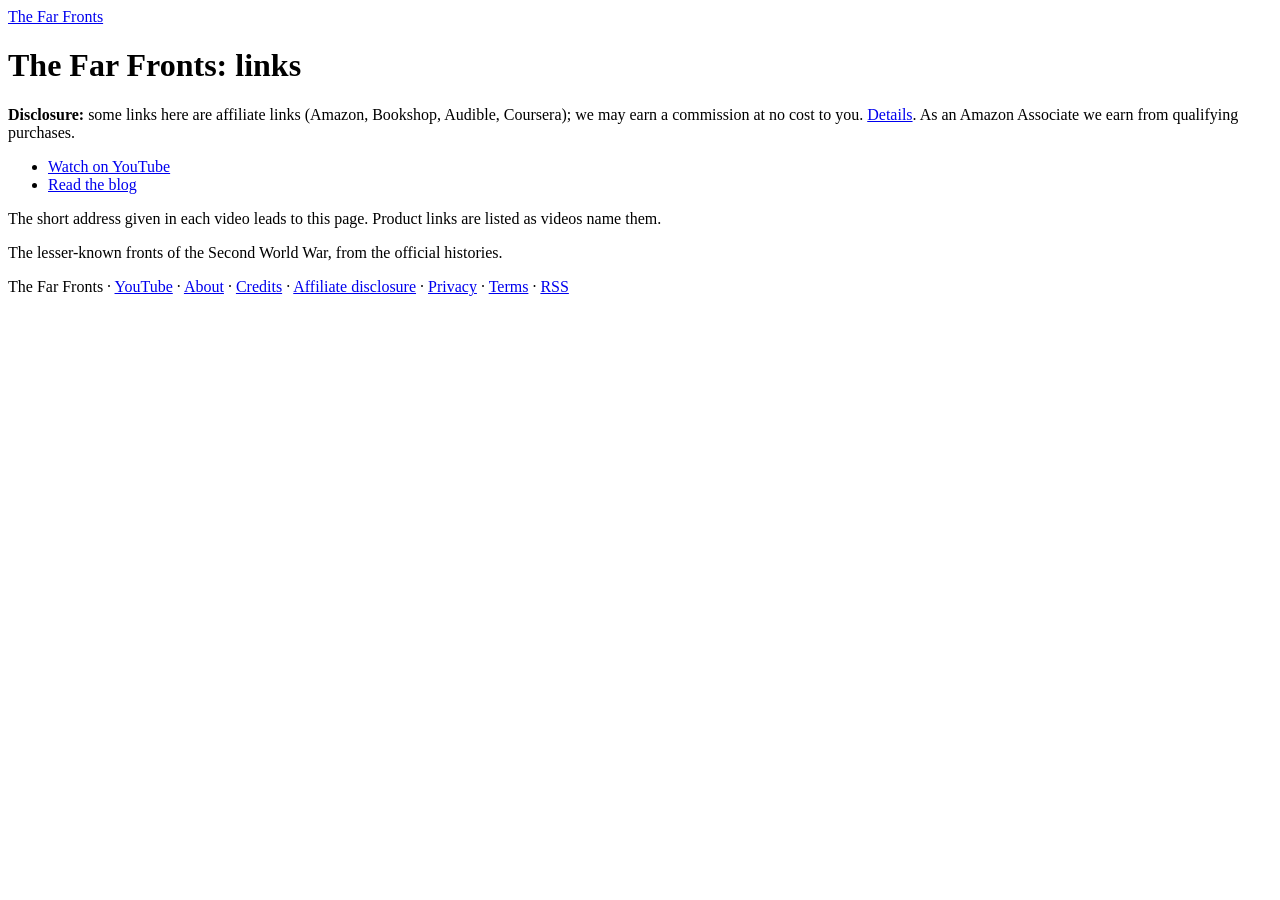
==== go/index.html @ 7ebbe9b3 "Launch thefarfronts.visionmediachannels.com" ====
<!doctype html>
<html lang="en">
<head>
<meta charset="utf-8">
<meta name="viewport" content="width=device-width, initial-scale=1">
<title>Links · The Far Fronts</title>
<meta name="description" content="Every The Far Fronts link in one place: channel, blog and the products named in the videos.">
<link rel="canonical" href="https://thefarfronts.visionmediachannels.com/go/">
<meta property="og:site_name" content="The Far Fronts">
<meta property="og:type" content="website">
<meta property="og:title" content="Links · The Far Fronts">
<meta property="og:description" content="Every The Far Fronts link in one place: channel, blog and the products named in the videos.">
<meta property="og:url" content="https://thefarfronts.visionmediachannels.com/go/">
<meta property="og:image" content="https://thefarfronts.visionmediachannels.com/images/site-header.png">
<meta name="twitter:card" content="summary_large_image">
<link rel="alternate" type="application/rss+xml" title="The Far Fronts" href="https://thefarfronts.visionmediachannels.com/feed.xml">
<link rel="icon" type="image/png" sizes="32x32" href="https://thefarfronts.visionmediachannels.com/favicon-32.png">
<link rel="icon" type="image/png" sizes="512x512" href="https://thefarfronts.visionmediachannels.com/favicon-512.png">
<link rel="preconnect" href="https://fonts.googleapis.com">
<link rel="preconnect" href="https://fonts.gstatic.com" crossorigin>
<link rel="stylesheet" href="https://fonts.googleapis.com/css2?family=Oswald:wght@400;700&amp;family=Merriweather:wght@400;700&amp;display=swap">
<link rel="stylesheet" href="https://thefarfronts.visionmediachannels.com/style.css">

</head>
<body>
<header class="site"><a href="https://thefarfronts.visionmediachannels.com/">The Far Fronts</a></header>
<main>
<h1>The Far Fronts: links</h1><aside class="disclosure"><strong>Disclosure:</strong> some links here are affiliate links (Amazon, Bookshop, Audible, Coursera); we may earn a commission at no cost to you. <a href="https://thefarfronts.visionmediachannels.com/affiliate-disclosure/">Details</a>. As an Amazon Associate we earn from qualifying purchases.</aside><ul class="posts"><li><a href="https://www.youtube.com/@thefarfronts">Watch on YouTube</a></li><li><a href="https://thefarfronts.visionmediachannels.com/">Read the blog</a></li></ul><p class="meta">The short address given in each video leads to this page. Product links are listed as videos name them.</p>
</main>
<footer><p>The lesser-known fronts of the Second World War, from the official histories.</p><p>The Far Fronts · <a href="https://www.youtube.com/@thefarfronts">YouTube</a> · <a href="https://thefarfronts.visionmediachannels.com/about/">About</a> · <a href="https://thefarfronts.visionmediachannels.com/credits/">Credits</a> · <a href="https://thefarfronts.visionmediachannels.com/affiliate-disclosure/">Affiliate disclosure</a> · <a href="https://thefarfronts.visionmediachannels.com/privacy/">Privacy</a> · <a href="https://thefarfronts.visionmediachannels.com/terms/">Terms</a> · <a href="https://thefarfronts.visionmediachannels.com/feed.xml">RSS</a></p></footer>
</body>
</html>
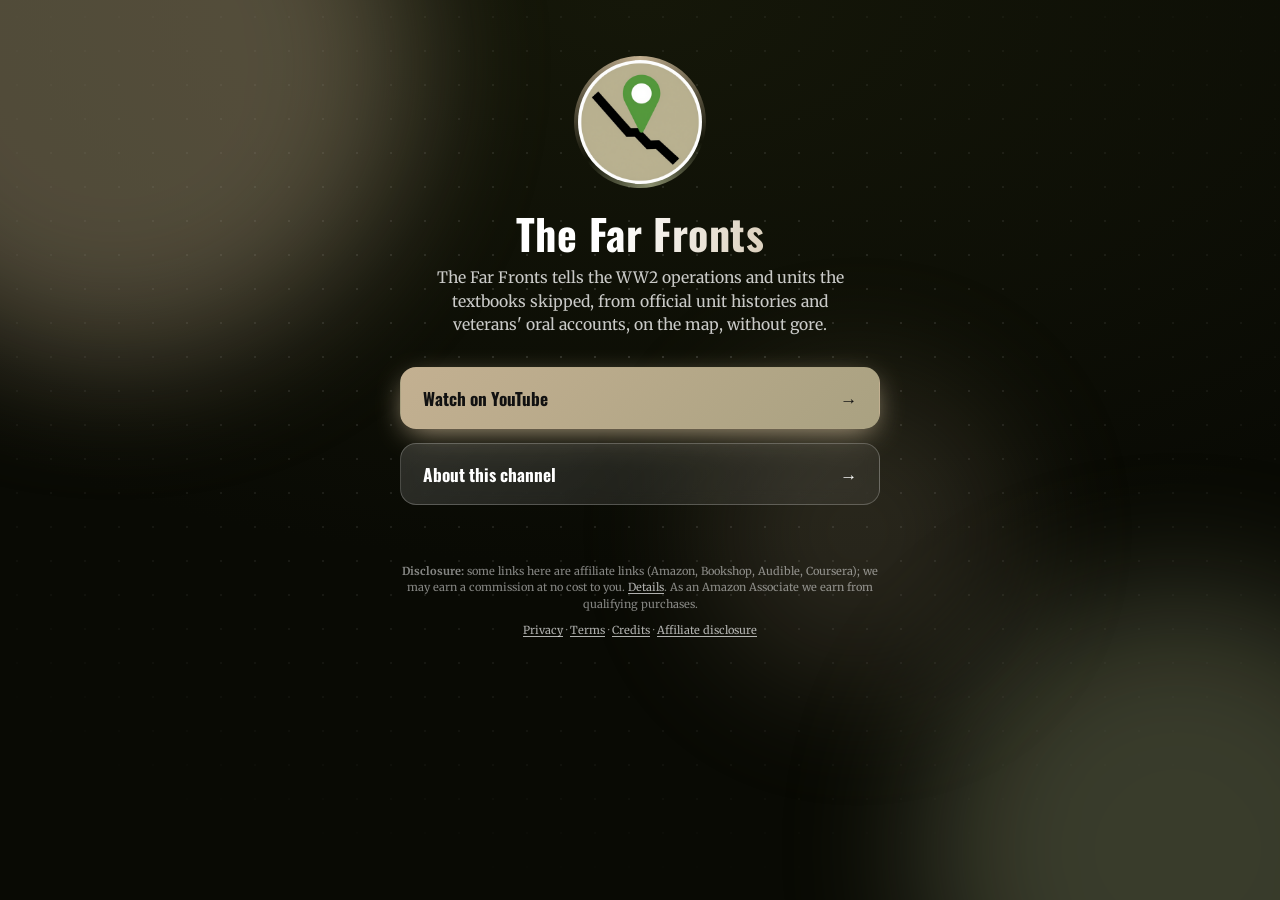
==== commit 8cac0a38: "Animated link hub at host root" ====
--- a/go/index.html
+++ b/go/index.html
@@ -3,30 +3,76 @@
 <head>
 <meta charset="utf-8">
 <meta name="viewport" content="width=device-width, initial-scale=1">
-<title>Links · The Far Fronts</title>
-<meta name="description" content="Every The Far Fronts link in one place: channel, blog and the products named in the videos.">
-<link rel="canonical" href="https://thefarfronts.visionmediachannels.com/go/">
+<title>The Far Fronts · Links</title>
+<meta name="description" content="The Far Fronts tells the WW2 operations and units the textbooks skipped, from official unit histories and veterans&#x27; oral accounts, on the map, without gore.">
+<link rel="canonical" href="https://thefarfronts.visionmediachannels.com/">
 <meta property="og:site_name" content="The Far Fronts">
 <meta property="og:type" content="website">
-<meta property="og:title" content="Links · The Far Fronts">
-<meta property="og:description" content="Every The Far Fronts link in one place: channel, blog and the products named in the videos.">
-<meta property="og:url" content="https://thefarfronts.visionmediachannels.com/go/">
+<meta property="og:title" content="The Far Fronts">
+<meta property="og:description" content="The Far Fronts tells the WW2 operations and units the textbooks skipped, from official unit histories and veterans&#x27; oral accounts, on the map, without gore.">
+<meta property="og:url" content="https://thefarfronts.visionmediachannels.com/">
 <meta property="og:image" content="https://thefarfronts.visionmediachannels.com/images/site-header.png">
 <meta name="twitter:card" content="summary_large_image">
-<link rel="alternate" type="application/rss+xml" title="The Far Fronts" href="https://thefarfronts.visionmediachannels.com/feed.xml">
 <link rel="icon" type="image/png" sizes="32x32" href="https://thefarfronts.visionmediachannels.com/favicon-32.png">
-<link rel="icon" type="image/png" sizes="512x512" href="https://thefarfronts.visionmediachannels.com/favicon-512.png">
-<link rel="preconnect" href="https://fonts.googleapis.com">
-<link rel="preconnect" href="https://fonts.gstatic.com" crossorigin>
+<link rel="preconnect" href="https://fonts.googleapis.com"><link rel="preconnect" href="https://fonts.gstatic.com" crossorigin>
 <link rel="stylesheet" href="https://fonts.googleapis.com/css2?family=Oswald:wght@400;700&amp;family=Merriweather:wght@400;700&amp;display=swap">
-<link rel="stylesheet" href="https://thefarfronts.visionmediachannels.com/style.css">
-
+<style>
+:root{--bg:#151709;--bg2:#090a04;--glow:#C3B091;--glow2:#8a8f6e;--head:'Oswald',Georgia,serif;--body:'Merriweather',system-ui,sans-serif}
+*{box-sizing:border-box}html{-webkit-text-size-adjust:100%}
+body{margin:0;min-height:100vh;color:#fff;font:17px/1.5 var(--body);background:radial-gradient(120% 90% at 50% 0%,var(--bg) 0%,var(--bg2) 70%);overflow-x:hidden;position:relative}
+.orb{position:fixed;border-radius:50%;filter:blur(70px);opacity:.38;pointer-events:none;z-index:0;will-change:transform}
+.o1{width:46vmax;height:46vmax;background:var(--glow);top:-18vmax;left:-14vmax;animation:d1 22s ease-in-out infinite alternate}
+.o2{width:40vmax;height:40vmax;background:var(--glow2);bottom:-16vmax;right:-12vmax;animation:d2 26s ease-in-out infinite alternate}
+.o3{width:24vmax;height:24vmax;background:var(--glow);opacity:.18;top:42%;left:55%;animation:d3 30s ease-in-out infinite alternate}
+@keyframes d1{to{transform:translate(18vmax,12vmax) scale(1.2)}}
+@keyframes d2{to{transform:translate(-16vmax,-10vmax) scale(1.15)}}
+@keyframes d3{to{transform:translate(-30vmax,8vmax) scale(.8)}}
+.dots{position:fixed;inset:0;z-index:0;pointer-events:none;background-image:radial-gradient(rgba(255,255,255,.14) 1px,transparent 1.5px);background-size:34px 34px;mask-image:radial-gradient(70% 60% at 50% 40%,#000,transparent);animation:drift 40s linear infinite}
+@keyframes drift{to{background-position:34px 68px}}
+main{position:relative;z-index:1;max-width:520px;margin:0 auto;padding:56px 20px 28px;text-align:center}
+.ring{width:132px;height:132px;margin:0 auto 22px;border-radius:50%;padding:4px;position:relative;
+  background:conic-gradient(from 0deg,var(--glow),transparent 30%,var(--glow2),transparent 65%,var(--glow));animation:spin 7s linear infinite;
+  opacity:0;animation:spin 7s linear infinite,pop .9s .1s cubic-bezier(.2,.9,.3,1.3) forwards}
+.ring::after{content:"";position:absolute;inset:-14px;border-radius:50%;border:2px solid var(--glow);opacity:.0;animation:pulse 3.2s 1s ease-out infinite}
+.ring img,.ring .ph{width:100%;height:100%;border-radius:50%;display:block;object-fit:cover;background:var(--bg2);animation:unspin 7s linear infinite}
+.ring .ph{display:grid;place-items:center;font:700 44px var(--head)}
+@keyframes spin{to{transform:rotate(360deg)}}@keyframes unspin{to{transform:rotate(-360deg)}}
+@keyframes pulse{0%{transform:scale(.85);opacity:.55}100%{transform:scale(1.25);opacity:0}}
+@keyframes pop{from{opacity:0;transform:scale(.6) rotate(0)}to{opacity:1}}
+h1{font:700 clamp(30px,8vw,42px)/1.1 var(--head);margin:0 0 10px;letter-spacing:.01em;
+  background:linear-gradient(100deg,#fff 20%,var(--glow) 45%,#fff 70%);background-size:220% 100%;-webkit-background-clip:text;background-clip:text;color:transparent;
+  animation:shine 6s 1s ease-in-out infinite,up .8s .25s both}
+@keyframes shine{0%,100%{background-position:100% 0}50%{background-position:0 0}}
+.tag{margin:0 auto 30px;max-width:420px;color:rgba(255,255,255,.78);font-size:.98rem;animation:up .8s .4s both}
+@keyframes up{from{opacity:0;transform:translateY(18px)}to{opacity:1;transform:none}}
+.btns{display:grid;gap:14px}
+.btn{position:relative;display:flex;align-items:center;justify-content:space-between;gap:12px;padding:17px 22px;border-radius:16px;color:#fff;text-decoration:none;
+  font:700 1.08rem var(--head);background:linear-gradient(135deg,rgba(255,255,255,.14),rgba(255,255,255,.05));border:1px solid rgba(255,255,255,.22);
+  backdrop-filter:blur(8px);-webkit-backdrop-filter:blur(8px);overflow:hidden;opacity:0;animation:up .7s calc(.55s + var(--i)*.12s) both;
+  transition:transform .25s cubic-bezier(.2,.8,.3,1.2),border-color .25s,box-shadow .25s}
+.btn:first-child{background:linear-gradient(135deg,var(--glow),color-mix(in srgb,var(--glow) 55%,var(--glow2)));border-color:transparent;color:#111;box-shadow:0 8px 30px -8px var(--glow)}
+.btn::before{content:"";position:absolute;top:0;left:-70%;width:45%;height:100%;background:linear-gradient(100deg,transparent,rgba(255,255,255,.4),transparent);transform:skewX(-20deg);transition:left .7s}
+.btn:hover,.btn:focus-visible{transform:translateY(-4px) scale(1.02);border-color:var(--glow);box-shadow:0 14px 34px -10px var(--glow);outline:none}
+.btn:hover::before{left:130%}.btn i{font-style:normal;transition:transform .25s}.btn:hover i{transform:translateX(6px)}
+.btn:active{transform:scale(.98)}
+.btn:first-child::after{content:"";position:absolute;inset:0;border-radius:16px;box-shadow:0 0 0 0 var(--glow);animation:ping 2.6s 2s ease-out infinite}
+@keyframes ping{0%{box-shadow:0 0 0 0 color-mix(in srgb,var(--glow) 60%,transparent)}70%,100%{box-shadow:0 0 0 16px transparent}}
+footer{position:relative;z-index:1;max-width:520px;margin:0 auto;padding:30px 20px 36px;text-align:center;font-size:11px;line-height:1.5;color:rgba(255,255,255,.5);animation:up 1s 1.4s both}
+footer p{margin:0 0 10px}footer a{color:rgba(255,255,255,.68);text-decoration:underline;text-underline-offset:2px}footer a:hover{color:#fff}
+@media (prefers-reduced-motion:reduce){*,*::before,*::after{animation:none!important;transition:none!important}.btn,h1,.tag,.ring,footer{opacity:1!important}}
+</style>
 </head>
 <body>
-<header class="site"><a href="https://thefarfronts.visionmediachannels.com/">The Far Fronts</a></header>
+<div class="orb o1"></div><div class="orb o2"></div><div class="orb o3"></div><div class="dots"></div>
 <main>
-<h1>The Far Fronts: links</h1><aside class="disclosure"><strong>Disclosure:</strong> some links here are affiliate links (Amazon, Bookshop, Audible, Coursera); we may earn a commission at no cost to you. <a href="https://thefarfronts.visionmediachannels.com/affiliate-disclosure/">Details</a>. As an Amazon Associate we earn from qualifying purchases.</aside><ul class="posts"><li><a href="https://www.youtube.com/@thefarfronts">Watch on YouTube</a></li><li><a href="https://thefarfronts.visionmediachannels.com/">Read the blog</a></li></ul><p class="meta">The short address given in each video leads to this page. Product links are listed as videos name them.</p>
+<div class="ring"><img src="/images/avatar.png" alt="The Far Fronts logo" width="360" height="360"></div>
+<h1>The Far Fronts</h1>
+<p class="tag">The Far Fronts tells the WW2 operations and units the textbooks skipped, from official unit histories and veterans&#x27; oral accounts, on the map, without gore.</p>
+<nav class="btns" aria-label="Links"><a class="btn" style="--i:0" href="https://www.youtube.com/@thefarfronts"><span>Watch on YouTube</span><i aria-hidden="true">→</i></a><a class="btn" style="--i:1" href="https://thefarfronts.visionmediachannels.com/about/"><span>About this channel</span><i aria-hidden="true">→</i></a></nav>
 </main>
-<footer><p>The lesser-known fronts of the Second World War, from the official histories.</p><p>The Far Fronts · <a href="https://www.youtube.com/@thefarfronts">YouTube</a> · <a href="https://thefarfronts.visionmediachannels.com/about/">About</a> · <a href="https://thefarfronts.visionmediachannels.com/credits/">Credits</a> · <a href="https://thefarfronts.visionmediachannels.com/affiliate-disclosure/">Affiliate disclosure</a> · <a href="https://thefarfronts.visionmediachannels.com/privacy/">Privacy</a> · <a href="https://thefarfronts.visionmediachannels.com/terms/">Terms</a> · <a href="https://thefarfronts.visionmediachannels.com/feed.xml">RSS</a></p></footer>
+<footer>
+<p><strong>Disclosure:</strong> some links here are affiliate links (Amazon, Bookshop, Audible, Coursera); we may earn a commission at no cost to you. <a href="https://thefarfronts.visionmediachannels.com/affiliate-disclosure/">Details</a>. As an Amazon Associate we earn from qualifying purchases.</p>
+<p><a href="https://thefarfronts.visionmediachannels.com/privacy/">Privacy</a> · <a href="https://thefarfronts.visionmediachannels.com/terms/">Terms</a> · <a href="https://thefarfronts.visionmediachannels.com/credits/">Credits</a> · <a href="https://thefarfronts.visionmediachannels.com/affiliate-disclosure/">Affiliate disclosure</a></p>
+</footer>
 </body>
 </html>
